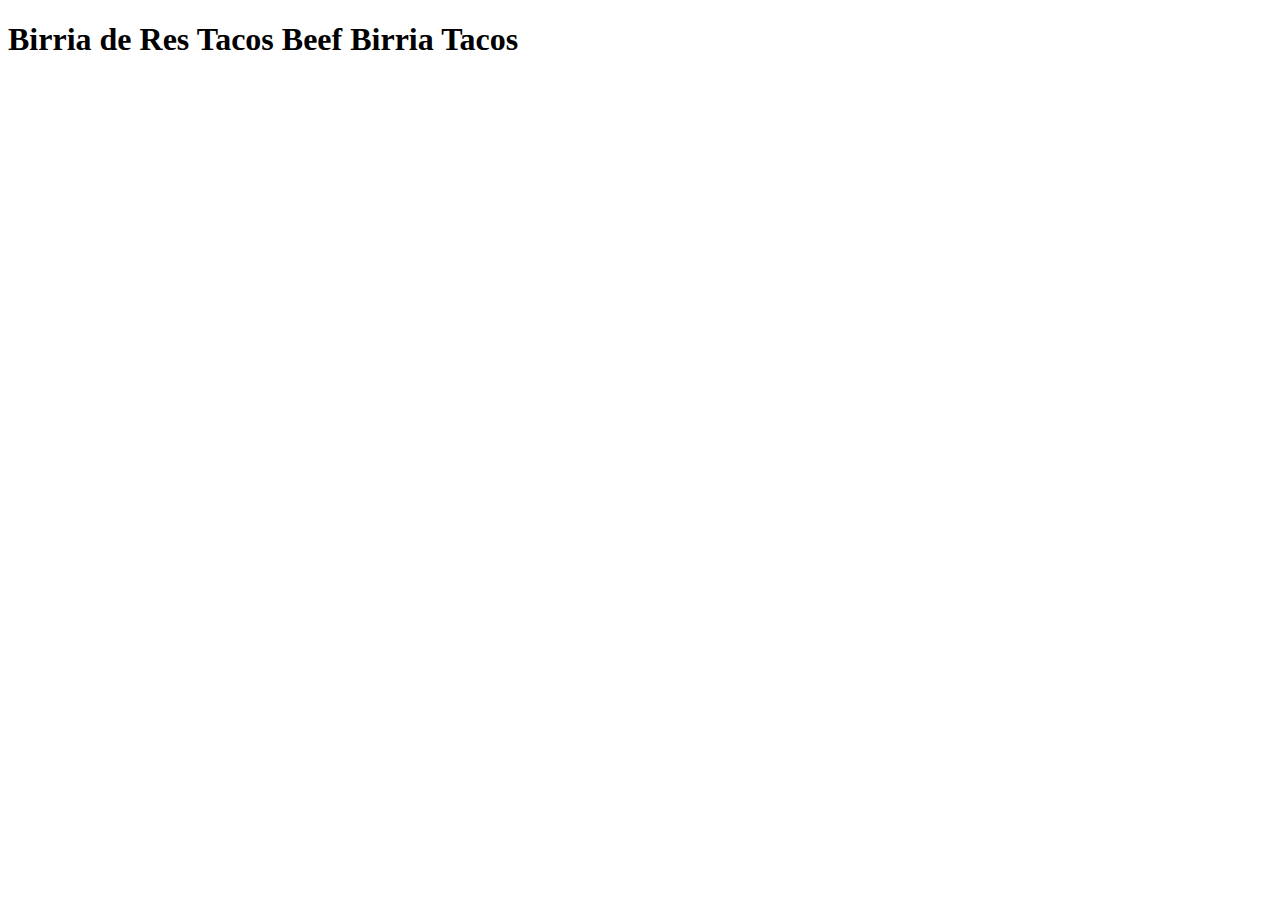
==== recipes/birria-de-tes-tacos-beef-birria-tacos.html @ be3ce6bc "page start" ====
<!DOCTYPE html>
<html lang="en">
<head>
  <meta charset="UTF-8">
  <meta name="viewport" content="width=device-width, initial-scale=1.0">
  <title>Birria de Res Tacos Beef Birria Tacos</title>
</head>
<body>
  <h1>Birria de Res Tacos Beef Birria Tacos</h1>
</body>
</html>
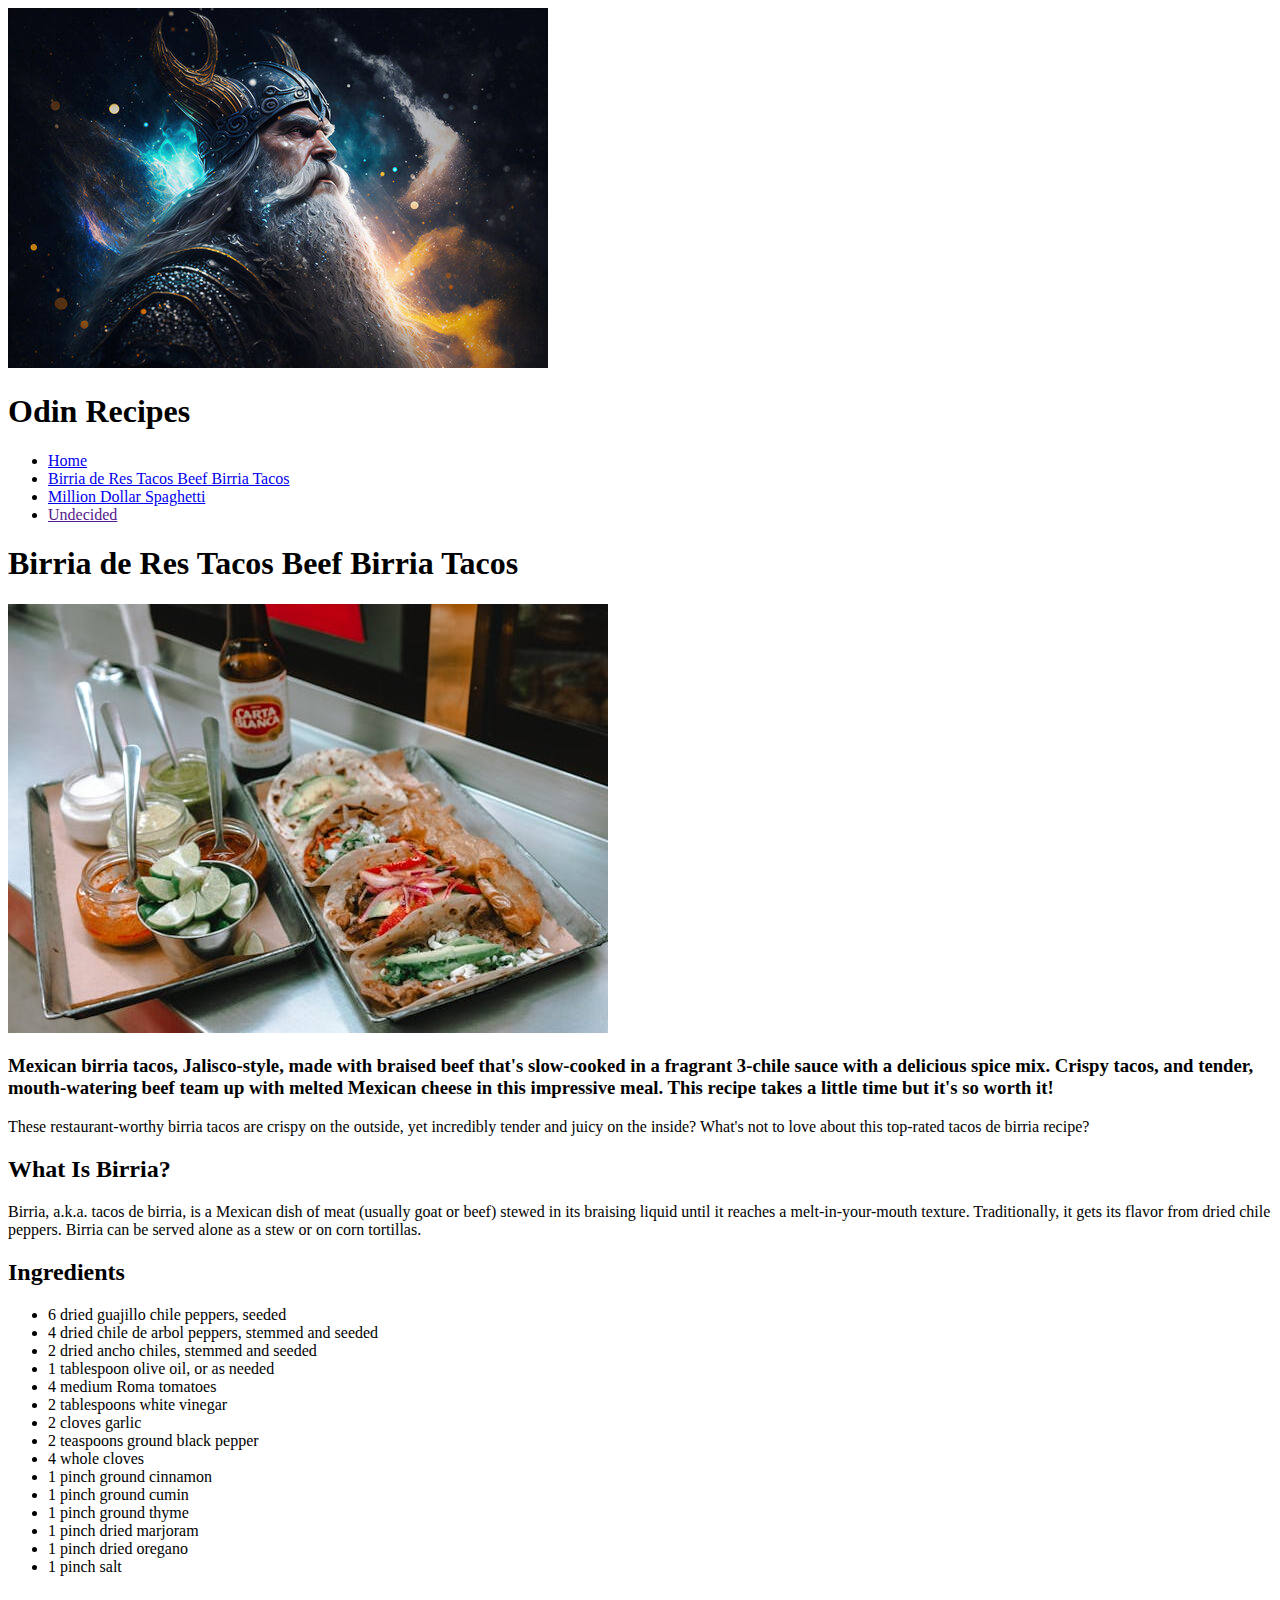
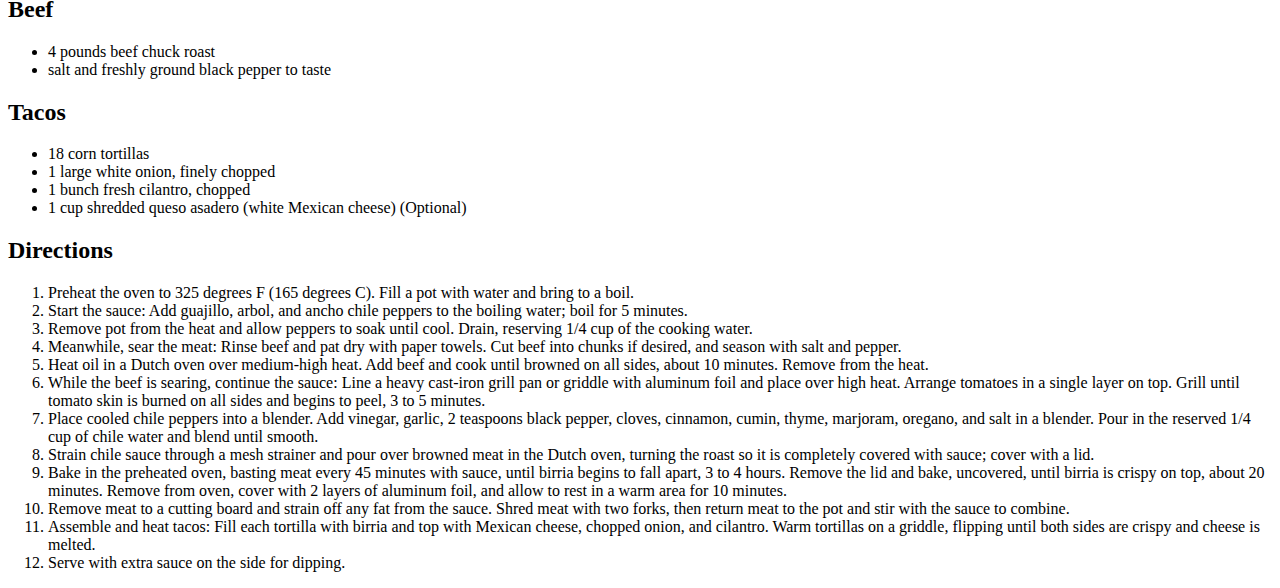
==== commit 3b36394f: "front page and taco page complete" ====
--- a/recipes/birria-de-tes-tacos-beef-birria-tacos.html
+++ b/recipes/birria-de-tes-tacos-beef-birria-tacos.html
@@ -6,6 +6,71 @@
   <title>Birria de Res Tacos Beef Birria Tacos</title>
 </head>
 <body>
+  <img src="../images/odin.jpg" alt="Odin The God of all Gods">
+  <h1>Odin Recipes</h1>
+  <ul>
+    <li><a href="../index.html">Home</a></li>
+    <li><a href="./birria-de-tes-tacos-beef-birria-tacos.html">Birria de Res Tacos Beef Birria Tacos</a></li>
+    <li><a href="./million-dollar-spaghetti.html">Million Dollar Spaghetti</a></li>
+    <li><a href="">Undecided</a></li>
+  </ul>
+
   <h1>Birria de Res Tacos Beef Birria Tacos</h1>
+  <img src="../images/tacos.jpeg" alt="birria tacos top photo">
+
+  <h3>Mexican birria tacos, Jalisco-style, made with braised beef that's slow-cooked in a fragrant 3-chile sauce with a delicious spice mix. Crispy tacos, and tender, mouth-watering beef team up with melted Mexican cheese in this impressive meal. This recipe takes a little time but it's so worth it!</h3>
+    <p>These restaurant-worthy birria tacos are crispy on the outside, yet incredibly tender and juicy on the inside? What's not to love about this top-rated tacos de birria recipe?</p>
+
+  <h2>What Is Birria?</h2>
+    <p>Birria, a.k.a. tacos de birria, is a Mexican dish of meat (usually goat or beef) stewed in its braising liquid until it reaches a melt-in-your-mouth texture. Traditionally, it gets its flavor from dried chile peppers. Birria can be served alone as a stew or on corn tortillas.</p>
+
+  <h2>Ingredients</h2>
+    <ul>
+      <li>6 dried guajillo chile peppers, seeded</li>
+      <li>4 dried chile de arbol peppers, stemmed and seeded</li>
+      <li>2 dried ancho chiles, stemmed and seeded</li>
+      <li>1 tablespoon olive oil, or as needed</li>
+      <li>4 medium Roma tomatoes</li>
+      <li>2 tablespoons white vinegar</li>
+      <li>2 cloves garlic</li>
+      <li>2 teaspoons ground black pepper</li>
+      <li>4 whole cloves</li>
+      <li>1 pinch ground cinnamon</li>
+      <li>1 pinch ground cumin</li>
+      <li>1 pinch ground thyme</li>
+      <li>1 pinch dried marjoram</li>
+      <li>1 pinch dried oregano</li>
+      <li>1 pinch salt</li>
+    </ul>
+
+    <h2>Beef</h2>
+      <ul>
+        <li>4 pounds beef chuck roast</li>
+        <li>salt and freshly ground black pepper to taste</li>
+      </ul>
+
+    <h2>Tacos</h2>
+      <ul>
+        <li>18 corn tortillas</li>
+        <li>1 large white onion, finely chopped</li>
+        <li>1 bunch fresh cilantro, chopped</li>
+        <li>1 cup shredded queso asadero (white Mexican cheese) (Optional)</li>
+      </ul>
+
+    <h2>Directions</h2>
+      <ol>
+        <li>Preheat the oven to 325 degrees F (165 degrees C). Fill a pot with water and bring to a boil.</li>
+        <li>Start the sauce: Add guajillo, arbol, and ancho chile peppers to the boiling water; boil for 5 minutes.</li>
+        <li>Remove pot from the heat and allow peppers to soak until cool. Drain, reserving 1/4 cup of the cooking water.</li>
+        <li>Meanwhile, sear the meat: Rinse beef and pat dry with paper towels. Cut beef into chunks if desired, and season with salt and pepper.</li>
+        <li>Heat oil in a Dutch oven over medium-high heat. Add beef and cook until browned on all sides, about 10 minutes. Remove from the heat.</li>
+        <li>While the beef is searing, continue the sauce: Line a heavy cast-iron grill pan or griddle with aluminum foil and place over high heat. Arrange tomatoes in a single layer on top. Grill until tomato skin is burned on all sides and begins to peel, 3 to 5 minutes.</li>
+        <li>Place cooled chile peppers into a blender. Add vinegar, garlic, 2 teaspoons black pepper, cloves, cinnamon, cumin, thyme, marjoram, oregano, and salt in a blender. Pour in the reserved 1/4 cup of chile water and blend until smooth.</li>
+        <li>Strain chile sauce through a mesh strainer and pour over browned meat in the Dutch oven, turning the roast so it is completely covered with sauce; cover with a lid.</li>
+        <li>Bake in the preheated oven, basting meat every 45 minutes with sauce, until birria begins to fall apart, 3 to 4 hours. Remove the lid and bake, uncovered, until birria is crispy on top, about 20 minutes. Remove from oven, cover with 2 layers of aluminum foil, and allow to rest in a warm area for 10 minutes.</li>
+        <li>Remove meat to a cutting board and strain off any fat from the sauce. Shred meat with two forks, then return meat to the pot and stir with the sauce to combine.</li>
+        <li>Assemble and heat tacos: Fill each tortilla with birria and top with Mexican cheese, chopped onion, and cilantro. Warm tortillas on a griddle, flipping until both sides are crispy and cheese is melted.</li>
+        <li>Serve with extra sauce on the side for dipping.</li>
+      </ol>
 </body>
 </html>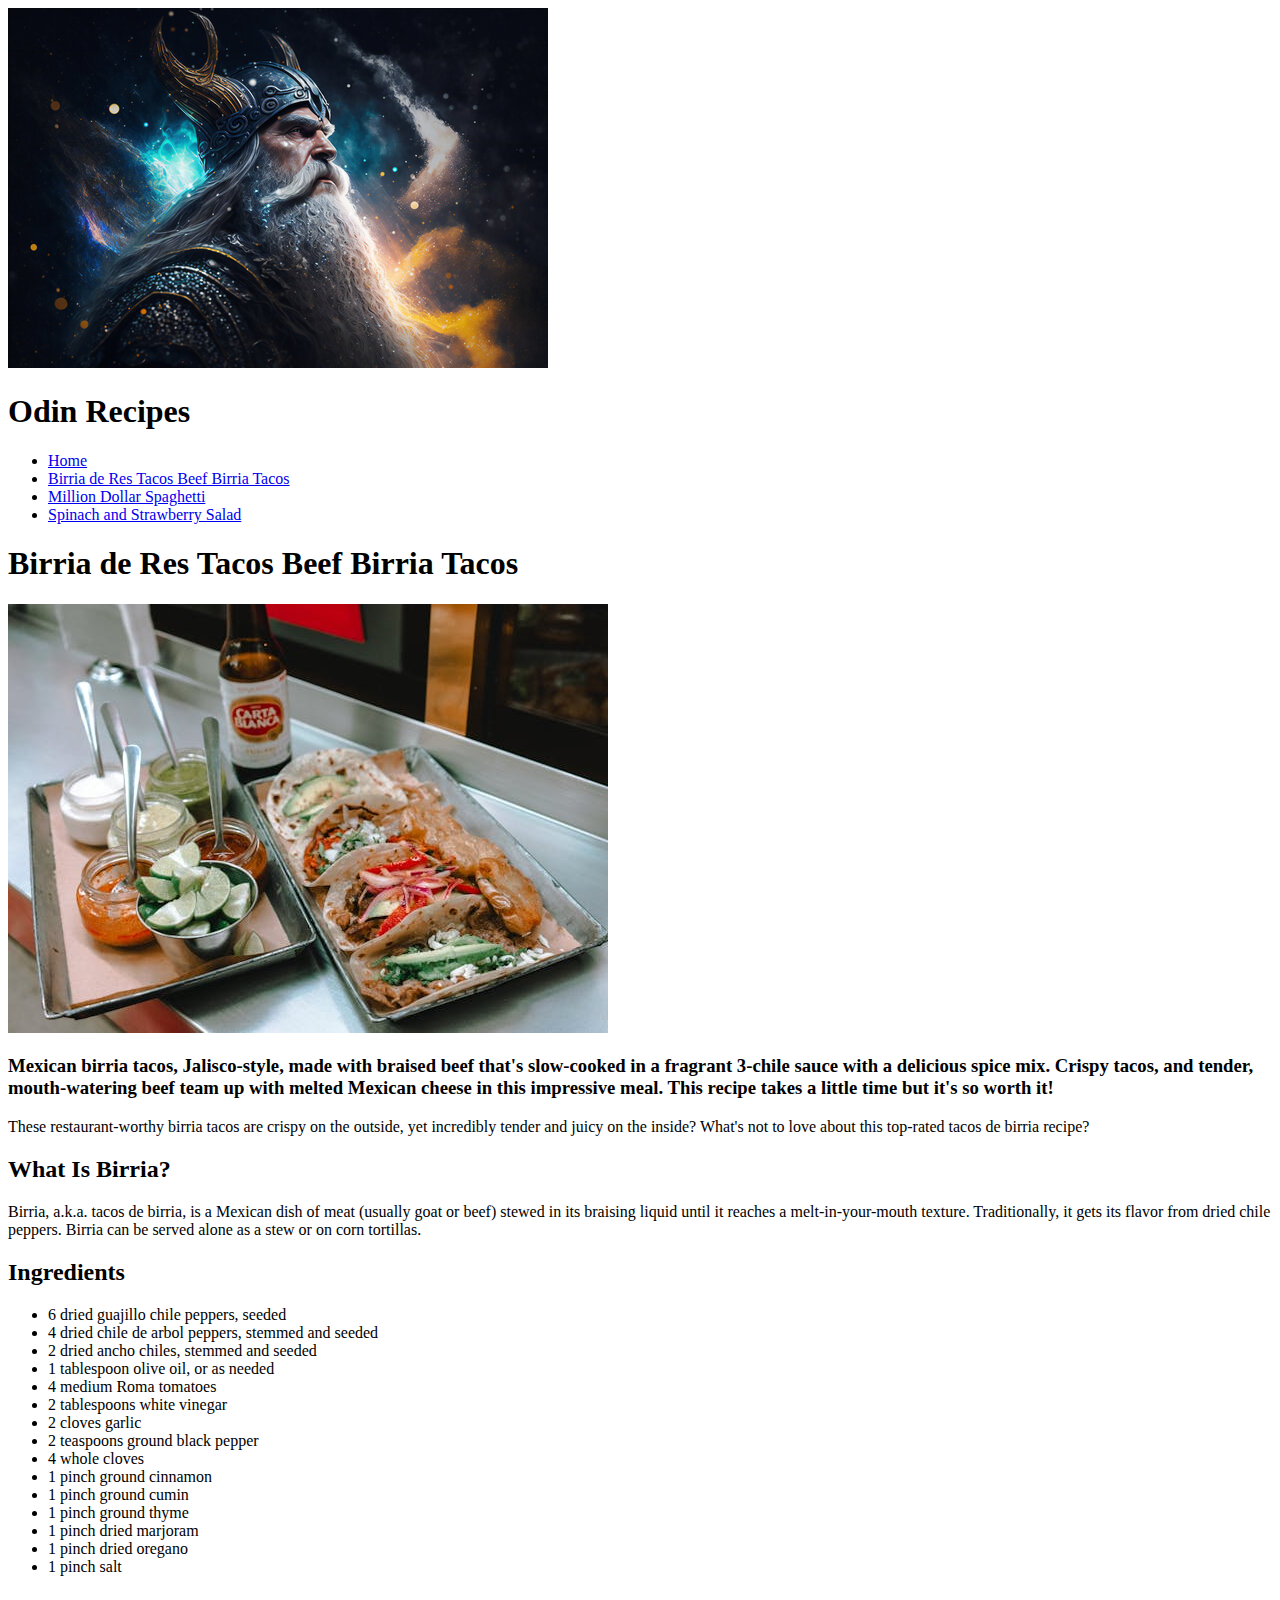
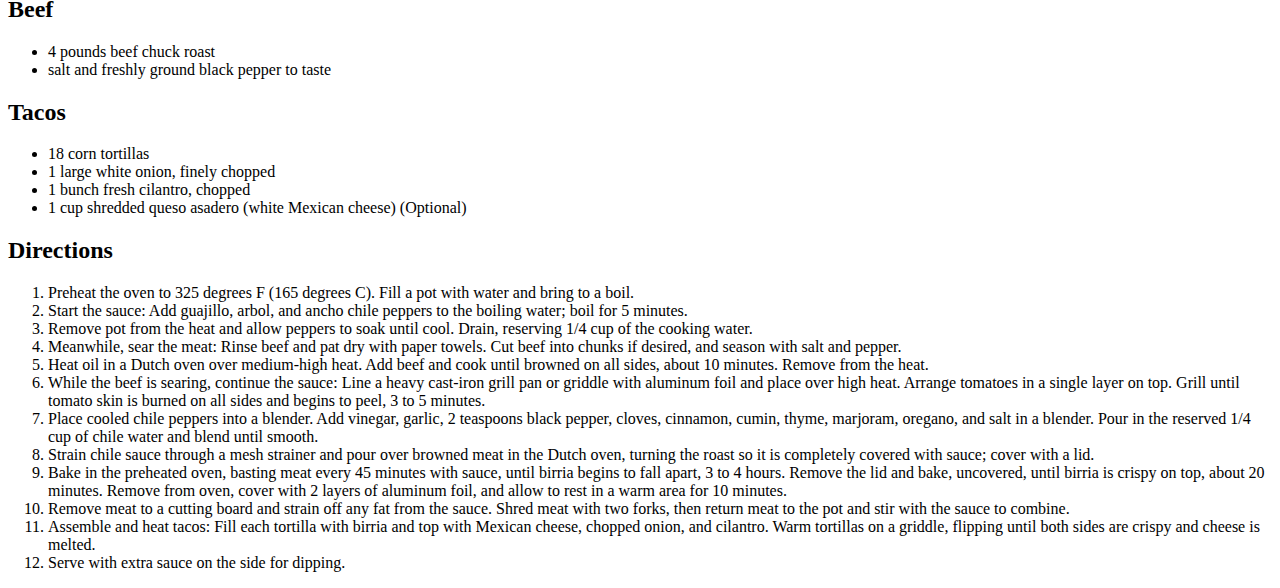
==== commit 82507e97: "page complete" ====
--- a/recipes/birria-de-tes-tacos-beef-birria-tacos.html
+++ b/recipes/birria-de-tes-tacos-beef-birria-tacos.html
@@ -12,17 +12,23 @@
     <li><a href="../index.html">Home</a></li>
     <li><a href="./birria-de-tes-tacos-beef-birria-tacos.html">Birria de Res Tacos Beef Birria Tacos</a></li>
     <li><a href="./million-dollar-spaghetti.html">Million Dollar Spaghetti</a></li>
-    <li><a href="">Undecided</a></li>
+    <li><a href="./spinach-and-strawberry-salad.html">Spinach and Strawberry Salad</a></li>
   </ul>
 
   <h1>Birria de Res Tacos Beef Birria Tacos</h1>
   <img src="../images/tacos.jpeg" alt="birria tacos top photo">
 
-  <h3>Mexican birria tacos, Jalisco-style, made with braised beef that's slow-cooked in a fragrant 3-chile sauce with a delicious spice mix. Crispy tacos, and tender, mouth-watering beef team up with melted Mexican cheese in this impressive meal. This recipe takes a little time but it's so worth it!</h3>
-    <p>These restaurant-worthy birria tacos are crispy on the outside, yet incredibly tender and juicy on the inside? What's not to love about this top-rated tacos de birria recipe?</p>
+  <h3>
+    Mexican birria tacos, Jalisco-style, made with braised beef that's slow-cooked in a fragrant 3-chile sauce with a delicious spice mix. Crispy tacos, and tender, mouth-watering beef team up with melted Mexican cheese in this impressive meal. This recipe takes a little time but it's so worth it!
+  </h3>
+    <p>
+      These restaurant-worthy birria tacos are crispy on the outside, yet incredibly tender and juicy on the inside? What's not to love about this top-rated tacos de birria recipe?
+    </p>
 
   <h2>What Is Birria?</h2>
-    <p>Birria, a.k.a. tacos de birria, is a Mexican dish of meat (usually goat or beef) stewed in its braising liquid until it reaches a melt-in-your-mouth texture. Traditionally, it gets its flavor from dried chile peppers. Birria can be served alone as a stew or on corn tortillas.</p>
+    <p>
+      Birria, a.k.a. tacos de birria, is a Mexican dish of meat (usually goat or beef) stewed in its braising liquid until it reaches a melt-in-your-mouth texture. Traditionally, it gets its flavor from dried chile peppers. Birria can be served alone as a stew or on corn tortillas.
+    </p>
 
   <h2>Ingredients</h2>
     <ul>
@@ -43,34 +49,50 @@
       <li>1 pinch salt</li>
     </ul>
 
-    <h2>Beef</h2>
-      <ul>
-        <li>4 pounds beef chuck roast</li>
-        <li>salt and freshly ground black pepper to taste</li>
-      </ul>
+  <h2>Beef</h2>
+    <ul>
+      <li>4 pounds beef chuck roast</li>
+      <li>salt and freshly ground black pepper to taste</li>
+    </ul>
 
-    <h2>Tacos</h2>
-      <ul>
-        <li>18 corn tortillas</li>
-        <li>1 large white onion, finely chopped</li>
-        <li>1 bunch fresh cilantro, chopped</li>
-        <li>1 cup shredded queso asadero (white Mexican cheese) (Optional)</li>
-      </ul>
+  <h2>Tacos</h2>
+    <ul>
+      <li>18 corn tortillas</li>
+      <li>1 large white onion, finely chopped</li>
+      <li>1 bunch fresh cilantro, chopped</li>
+      <li>1 cup shredded queso asadero (white Mexican cheese) (Optional)</li>
+    </ul>
 
-    <h2>Directions</h2>
-      <ol>
-        <li>Preheat the oven to 325 degrees F (165 degrees C). Fill a pot with water and bring to a boil.</li>
-        <li>Start the sauce: Add guajillo, arbol, and ancho chile peppers to the boiling water; boil for 5 minutes.</li>
-        <li>Remove pot from the heat and allow peppers to soak until cool. Drain, reserving 1/4 cup of the cooking water.</li>
-        <li>Meanwhile, sear the meat: Rinse beef and pat dry with paper towels. Cut beef into chunks if desired, and season with salt and pepper.</li>
-        <li>Heat oil in a Dutch oven over medium-high heat. Add beef and cook until browned on all sides, about 10 minutes. Remove from the heat.</li>
-        <li>While the beef is searing, continue the sauce: Line a heavy cast-iron grill pan or griddle with aluminum foil and place over high heat. Arrange tomatoes in a single layer on top. Grill until tomato skin is burned on all sides and begins to peel, 3 to 5 minutes.</li>
-        <li>Place cooled chile peppers into a blender. Add vinegar, garlic, 2 teaspoons black pepper, cloves, cinnamon, cumin, thyme, marjoram, oregano, and salt in a blender. Pour in the reserved 1/4 cup of chile water and blend until smooth.</li>
-        <li>Strain chile sauce through a mesh strainer and pour over browned meat in the Dutch oven, turning the roast so it is completely covered with sauce; cover with a lid.</li>
-        <li>Bake in the preheated oven, basting meat every 45 minutes with sauce, until birria begins to fall apart, 3 to 4 hours. Remove the lid and bake, uncovered, until birria is crispy on top, about 20 minutes. Remove from oven, cover with 2 layers of aluminum foil, and allow to rest in a warm area for 10 minutes.</li>
-        <li>Remove meat to a cutting board and strain off any fat from the sauce. Shred meat with two forks, then return meat to the pot and stir with the sauce to combine.</li>
-        <li>Assemble and heat tacos: Fill each tortilla with birria and top with Mexican cheese, chopped onion, and cilantro. Warm tortillas on a griddle, flipping until both sides are crispy and cheese is melted.</li>
-        <li>Serve with extra sauce on the side for dipping.</li>
-      </ol>
+  <h2>Directions</h2>
+    <ol>
+      <li>Preheat the oven to 325 degrees F (165 degrees C). Fill a pot with water and bring to a boil.</li>
+      <li>Start the sauce: Add guajillo, arbol, and ancho chile peppers to the boiling water; boil for 5 minutes.</li>
+      <li>Remove pot from the heat and allow peppers to soak until cool. Drain, reserving 1/4 cup of the cooking water.</li>
+      <li>
+        Meanwhile, sear the meat: Rinse beef and pat dry with paper towels. Cut beef into chunks if desired, and season with salt and pepper.
+      </li>
+      <li>
+        Heat oil in a Dutch oven over medium-high heat. Add beef and cook until browned on all sides, about 10 minutes. Remove from the heat.
+      </li>
+      <li>
+        While the beef is searing, continue the sauce: Line a heavy cast-iron grill pan or griddle with aluminum foil and place over high heat. Arrange tomatoes in a single layer on top. Grill until tomato skin is burned on all sides and begins to peel, 3 to 5 minutes.
+      </li>
+      <li>
+        Place cooled chile peppers into a blender. Add vinegar, garlic, 2 teaspoons black pepper, cloves, cinnamon, cumin, thyme, marjoram, oregano, and salt in a blender. Pour in the reserved 1/4 cup of chile water and blend until smooth.
+      </li>
+      <li>
+        Strain chile sauce through a mesh strainer and pour over browned meat in the Dutch oven, turning the roast so it is completely covered with sauce; cover with a lid.
+      </li>
+      <li>
+        Bake in the preheated oven, basting meat every 45 minutes with sauce, until birria begins to fall apart, 3 to 4 hours. Remove the lid and bake, uncovered, until birria is crispy on top, about 20 minutes. Remove from oven, cover with 2 layers of aluminum foil, and allow to rest in a warm area for 10 minutes.
+      </li>
+      <li>
+        Remove meat to a cutting board and strain off any fat from the sauce. Shred meat with two forks, then return meat to the pot and stir with the sauce to combine.
+      </li>
+      <li>
+        Assemble and heat tacos: Fill each tortilla with birria and top with Mexican cheese, chopped onion, and cilantro. Warm tortillas on a griddle, flipping until both sides are crispy and cheese is melted.
+      </li>
+      <li>Serve with extra sauce on the side for dipping.</li>
+    </ol>
 </body>
 </html>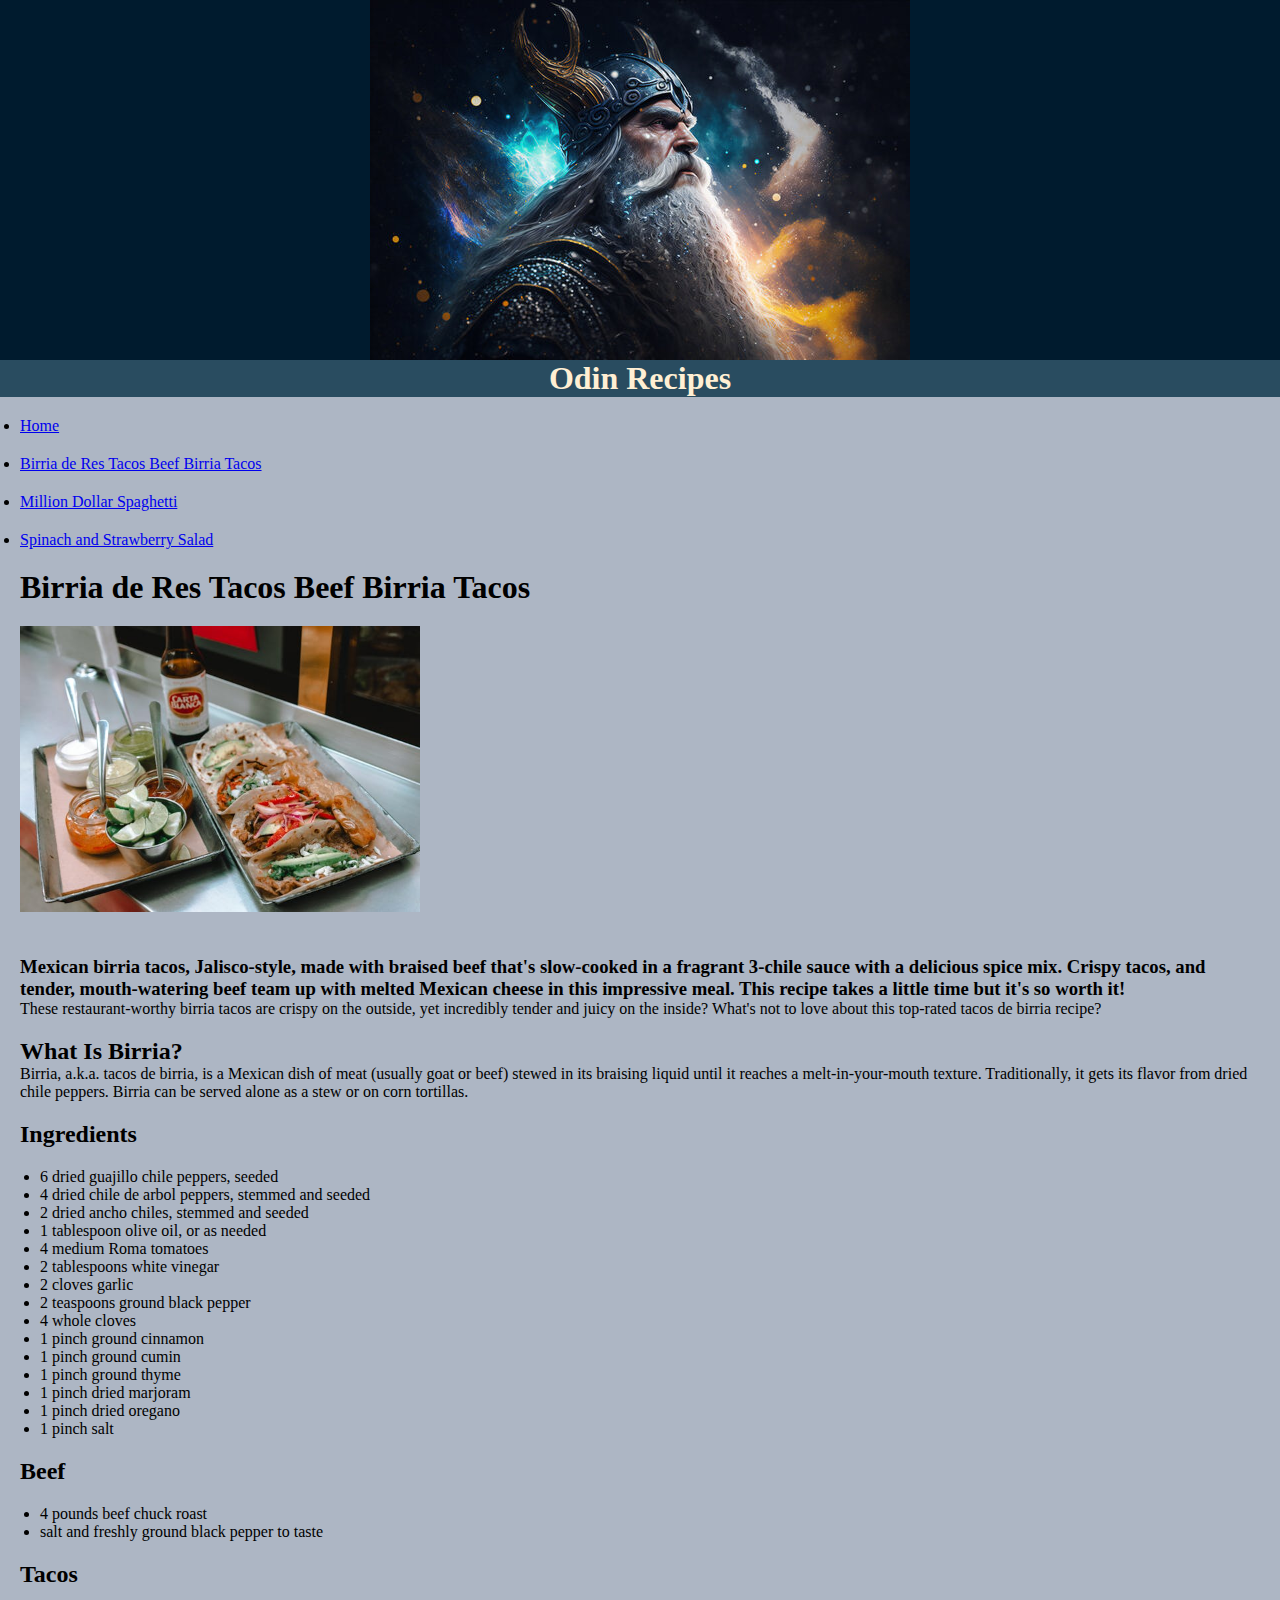
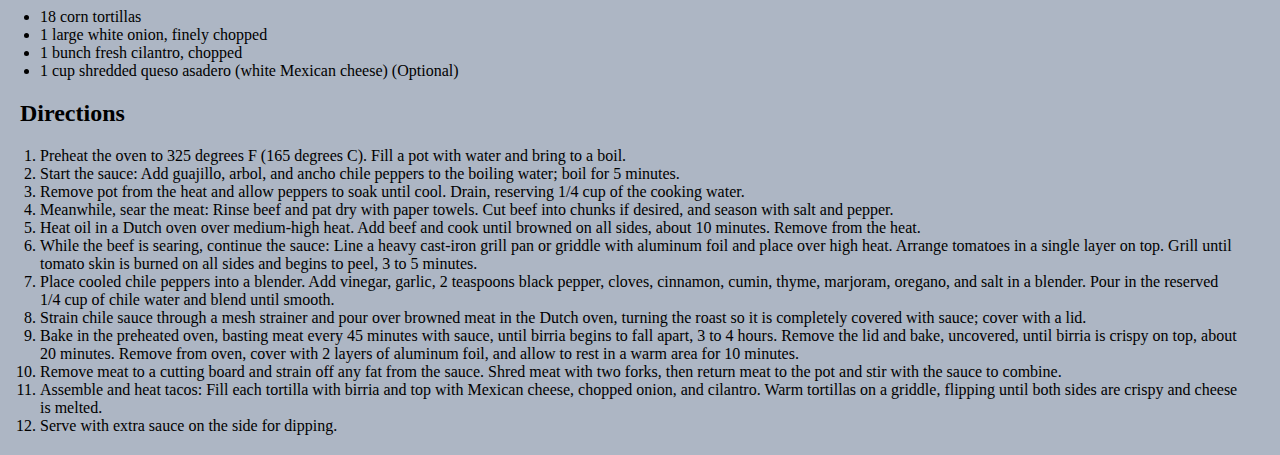
==== commit 61cc27f6: "added some css" ====
--- a/recipes/birria-de-tes-tacos-beef-birria-tacos.html
+++ b/recipes/birria-de-tes-tacos-beef-birria-tacos.html
@@ -4,34 +4,42 @@
   <meta charset="UTF-8">
   <meta name="viewport" content="width=device-width, initial-scale=1.0">
   <title>Birria de Res Tacos Beef Birria Tacos</title>
+  <link rel="stylesheet" href="../css/styles.css">
 </head>
 <body>
-  <img src="../images/odin.jpg" alt="Odin The God of all Gods">
-  <h1>Odin Recipes</h1>
+  <div id="image-box">
+    <img src="../images/odin.jpg" alt="Odin The God of all Gods" id="odin">
+  </div>
+  <h1 id="hero">Odin Recipes</h1>
   <ul>
-    <li><a href="../index.html">Home</a></li>
-    <li><a href="./birria-de-tes-tacos-beef-birria-tacos.html">Birria de Res Tacos Beef Birria Tacos</a></li>
-    <li><a href="./million-dollar-spaghetti.html">Million Dollar Spaghetti</a></li>
-    <li><a href="./spinach-and-strawberry-salad.html">Spinach and Strawberry Salad</a></li>
+    <li id="links"><a href="../index.html">Home</a></li>
+    <li id="links"><a href="./birria-de-tes-tacos-beef-birria-tacos.html">Birria de Res Tacos Beef Birria Tacos</a></li>
+    <li id="links"><a href="./million-dollar-spaghetti.html">Million Dollar Spaghetti</a></li>
+    <li id="links"><a href="./spinach-and-strawberry-salad.html">Spinach and Strawberry Salad</a></li>
   </ul>
 
-  <h1>Birria de Res Tacos Beef Birria Tacos</h1>
-  <img src="../images/tacos.jpeg" alt="birria tacos top photo">
+  <h1 id="title">Birria de Res Tacos Beef Birria Tacos</h1>
+  <img src="../images/tacos.jpeg" alt="birria tacos top photo" id="food-image">
 
-  <h3>
-    Mexican birria tacos, Jalisco-style, made with braised beef that's slow-cooked in a fragrant 3-chile sauce with a delicious spice mix. Crispy tacos, and tender, mouth-watering beef team up with melted Mexican cheese in this impressive meal. This recipe takes a little time but it's so worth it!
-  </h3>
-    <p>
-      These restaurant-worthy birria tacos are crispy on the outside, yet incredibly tender and juicy on the inside? What's not to love about this top-rated tacos de birria recipe?
-    </p>
+  <div id="description">
+    <h3>
+      Mexican birria tacos, Jalisco-style, made with braised beef that's slow-cooked in a fragrant 3-chile sauce with a delicious spice mix. Crispy tacos, and tender, mouth-watering beef team up with melted Mexican cheese in this impressive meal. This recipe takes a little time but it's so worth it!
+    </h3>
+      <p>
+        These restaurant-worthy birria tacos are crispy on the outside, yet incredibly tender and juicy on the inside? What's not to love about this top-rated tacos de birria recipe?
+      </p>
+  </div>
 
-  <h2>What Is Birria?</h2>
+  <div id="description">
+    <h2>What Is Birria?</h2>
     <p>
       Birria, a.k.a. tacos de birria, is a Mexican dish of meat (usually goat or beef) stewed in its braising liquid until it reaches a melt-in-your-mouth texture. Traditionally, it gets its flavor from dried chile peppers. Birria can be served alone as a stew or on corn tortillas.
     </p>
+  </div>
 
-  <h2>Ingredients</h2>
-    <ul>
+  <div id="ingredients">
+    <h2>Ingredients</h2>
+    <ul id="ingredients">
       <li>6 dried guajillo chile peppers, seeded</li>
       <li>4 dried chile de arbol peppers, stemmed and seeded</li>
       <li>2 dried ancho chiles, stemmed and seeded</li>
@@ -48,23 +56,29 @@
       <li>1 pinch dried oregano</li>
       <li>1 pinch salt</li>
     </ul>
+  </div>
 
-  <h2>Beef</h2>
-    <ul>
+  <div id="ingredients">
+    <h2>Beef</h2>
+    <ul id="ingredients">
       <li>4 pounds beef chuck roast</li>
       <li>salt and freshly ground black pepper to taste</li>
     </ul>
+  </div>
 
-  <h2>Tacos</h2>
-    <ul>
+  <div id="ingredients">
+    <h2>Tacos</h2>
+    <ul id="ingredients">
       <li>18 corn tortillas</li>
       <li>1 large white onion, finely chopped</li>
       <li>1 bunch fresh cilantro, chopped</li>
       <li>1 cup shredded queso asadero (white Mexican cheese) (Optional)</li>
     </ul>
+  </div>
 
-  <h2>Directions</h2>
-    <ol>
+  <div id="directions">
+    <h2>Directions</h2>
+    <ol id="directions">
       <li>Preheat the oven to 325 degrees F (165 degrees C). Fill a pot with water and bring to a boil.</li>
       <li>Start the sauce: Add guajillo, arbol, and ancho chile peppers to the boiling water; boil for 5 minutes.</li>
       <li>Remove pot from the heat and allow peppers to soak until cool. Drain, reserving 1/4 cup of the cooking water.</li>
@@ -94,5 +108,6 @@
       </li>
       <li>Serve with extra sauce on the side for dipping.</li>
     </ol>
+  </div>
 </body>
 </html>--- a/css/styles.css
+++ b/css/styles.css
@@ -0,0 +1,48 @@
+* {
+  background-color: #adb6c4;
+  margin: 0;
+  padding: 0;
+}
+
+#image-box {
+  background-color: #001b2e;
+}
+
+#odin {
+  display: block;
+  margin-left: auto;
+  margin-right: auto;
+}
+
+#hero {
+  background-color: #294c60;
+  color: #ffefd3;
+  text-align: center;
+}
+
+#links {
+  margin: 20px;
+}
+
+#title {
+  margin: 20px;
+}
+
+#food-image {
+  margin-left: 20px;
+  margin-bottom: 20px;
+  width: 400px;
+  height: auto;
+}
+
+#description {
+  margin: 20px;
+}
+
+#ingredients {
+  margin: 20px;
+}
+
+#directions {
+  margin: 20px;
+}